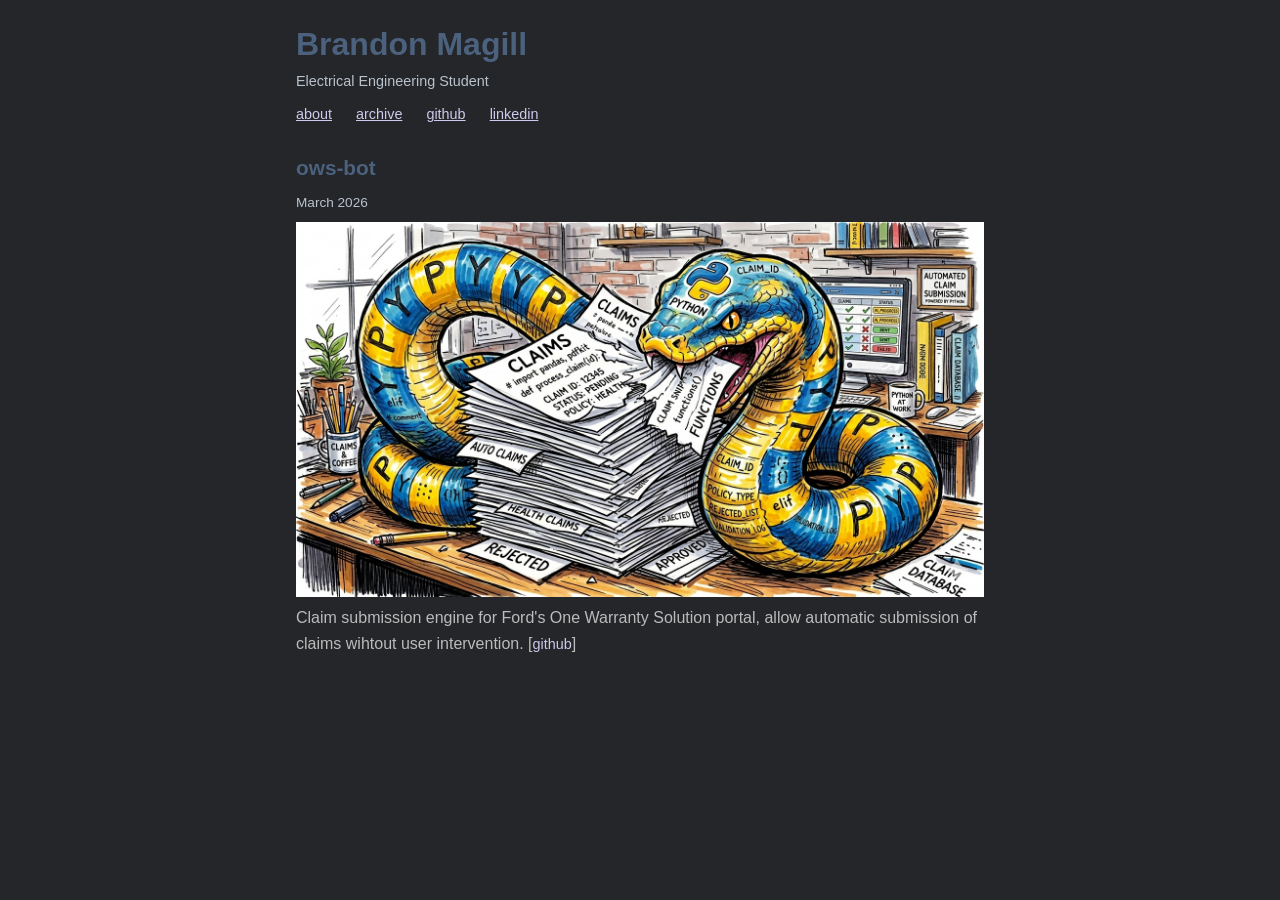
==== index.html @ 33e07135 "initial site" ====
<!DOCTYPE html>
<html lang="en">
<head>
  <meta charset="UTF-8">
  <meta name="viewport" content="width=device-width, initial-scale=1.0">
  <title>Brandon Magill</title>
  <link rel="stylesheet" href="style.css">
</head>
<body>
  <div class="container">
    

    <header>
      <h1>Brandon Magill</h1>
      <p>Electrical Engineering Student</p>
    </header>
    
    
    <nav>
      <ul>
        <li><a href="about.html">about</a></li>
        <li><a href="archive.html">archive</a></li>
        <li><a href="https://github.com/bmaglll/" target="_blank" rel="noopener">github</a></li>
        <li><a href="https://www.linkedin.com/in/brandon-m-583026331/" target="_blank" rel="noopener">linkedin</a></li>
      </ul>
    </nav>

    

    <main id="recent-posts"></main>
  </div>

  <script>
    fetch('archive.html')
      .then(r => r.text())
      .then(html => {
        const doc = new DOMParser().parseFromString(html, 'text/html');
        const posts = doc.querySelectorAll('.post');
        const container = document.getElementById('recent-posts');
        for (let i = 0; i < 3 && i < posts.length; i++) {
          container.appendChild(posts[i].cloneNode(true));
        }
      });
  </script>
</body>
</html>
---- style.css ----
* {
  margin: 0;
  padding: 0;
  box-sizing: border-box;
}

body {
  background: #242629;
  font-family: -apple-system, BlinkMacSystemFont, "Segoe UI", Helvetica, Arial, sans-serif;
  color: #4B617D;
  line-height: 1.6;
}

.container {
  max-width: 720px;
  margin: 0 auto;
  padding: 1.2rem 1rem;
}

header {
  margin-bottom: 0.5rem;
}

header h1 {
  font-size: 2rem;
  font-weight: 700;
}

header p {
  color: #BAC2CC;
  font-size: 0.9rem;
}

nav {
  margin-bottom: 1.5rem;
}

nav ul {
  list-style: none;
  display: flex;
  gap: 1.5rem;
}

a {
  color: #CEC9ED;
  text-decoration: none;
  font-size: 0.9rem;
}

a:hover {
  text-decoration: underline;
}

nav a {
  text-decoration: underline;
}

.block {
  margin-bottom: 2.5rem;
}

.block h2 {
  font-size: 1.3rem;
  margin-bottom: 0.5rem;
}

.block .date {
  font-size: 0.85rem;
  color: #BAC2CC;
  margin-bottom: 0.5rem;
}

.block img {
  max-width: 100%;
  height: auto;
  background: #3a3a3a;
  display: block;
  margin-bottom: 0.5rem;
}

.block p {
  color: #bbb;
}
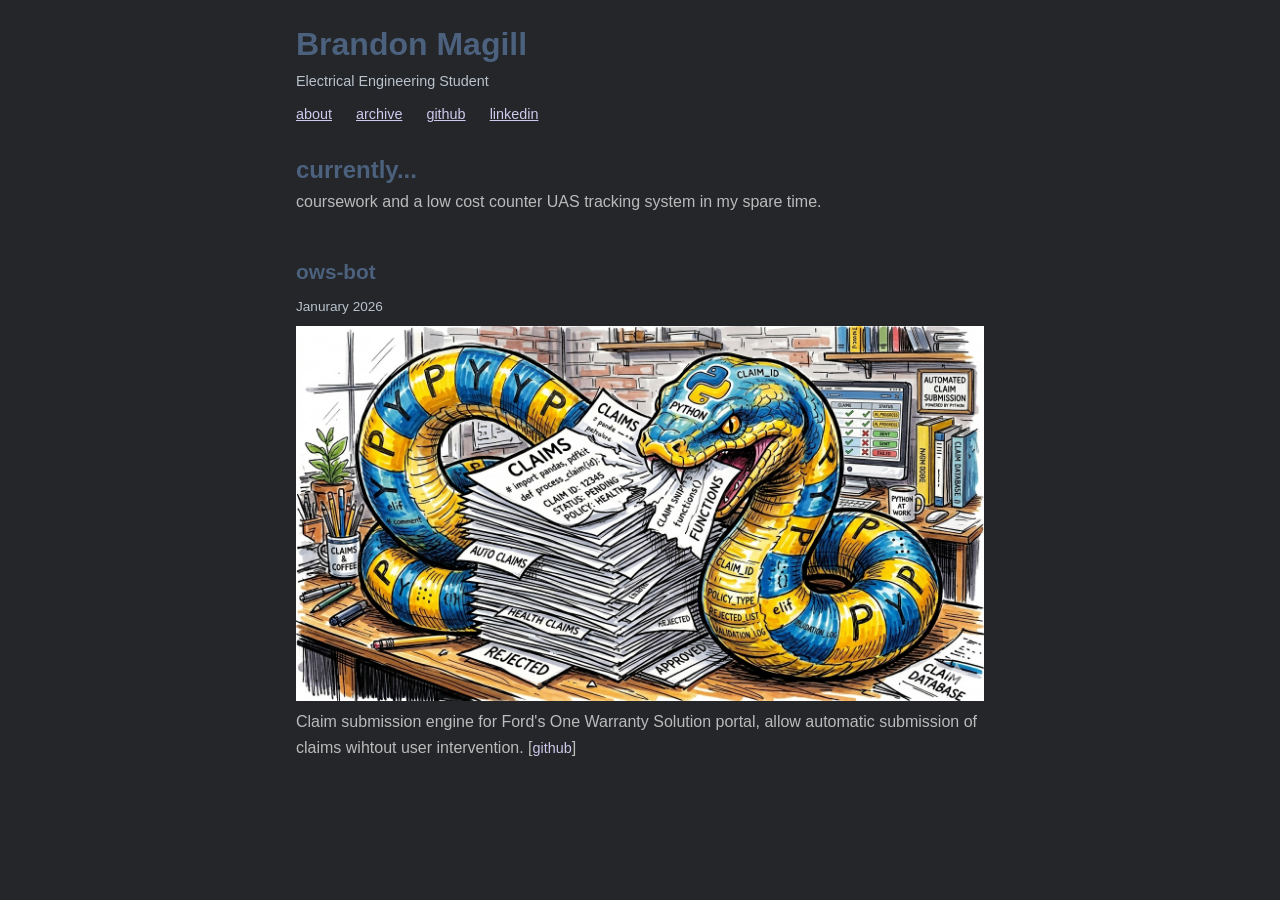
==== commit ac29567b: "move currently" ====
--- a/index.html
+++ b/index.html
@@ -25,7 +25,10 @@
       </ul>
     </nav>
 
-    
+    <section class="block">
+      <h1>currently...</h2>
+        <p>coursework and a low cost counter UAS tracking system in my spare time.</p>
+    </section>   
 
     <main id="recent-posts"></main>
   </div>
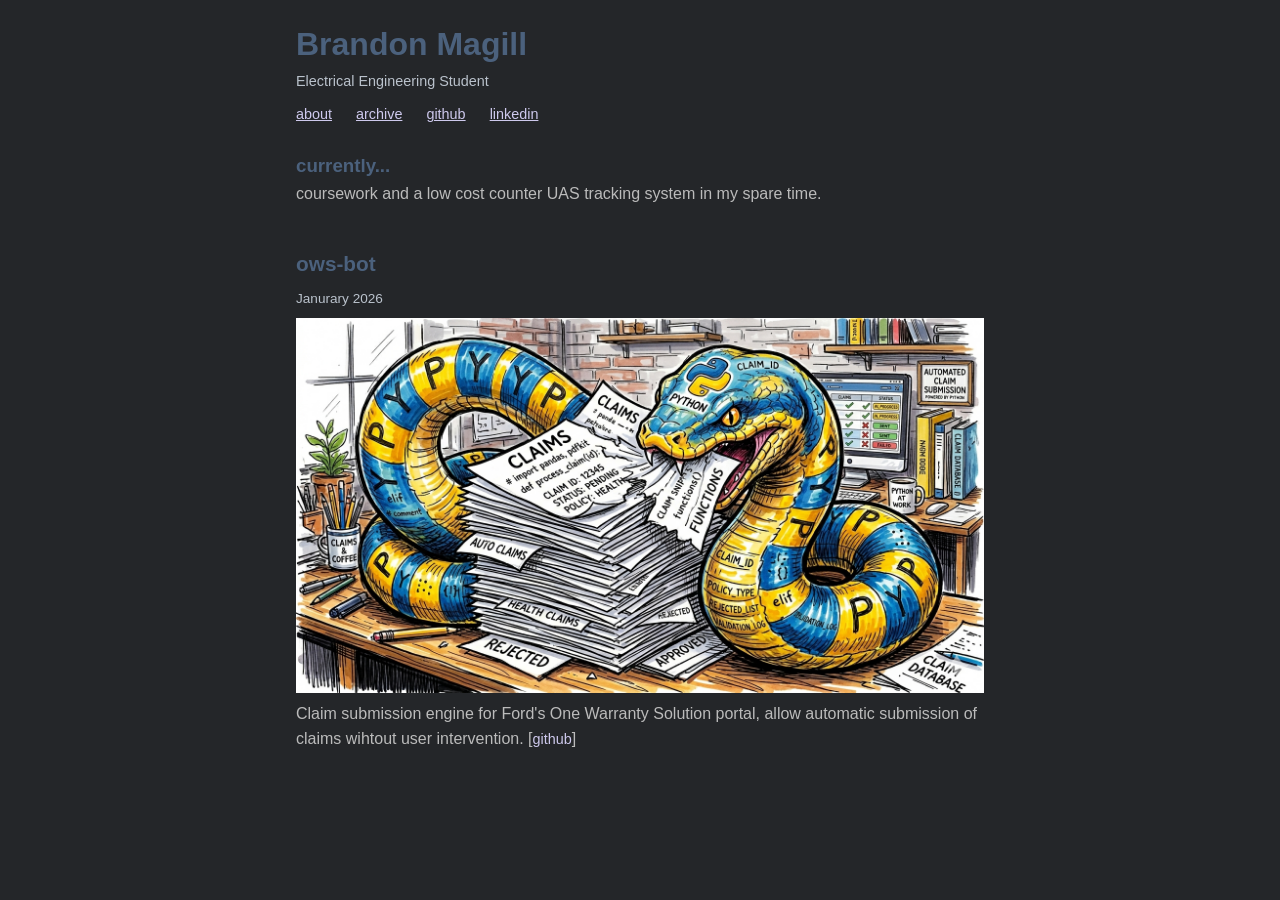
==== commit 750a2fb7: "resize" ====
--- a/index.html
+++ b/index.html
@@ -26,7 +26,7 @@
     </nav>
 
     <section class="block">
-      <h1>currently...</h2>
+      <h3>currently...</h3>
         <p>coursework and a low cost counter UAS tracking system in my spare time.</p>
     </section>   
 
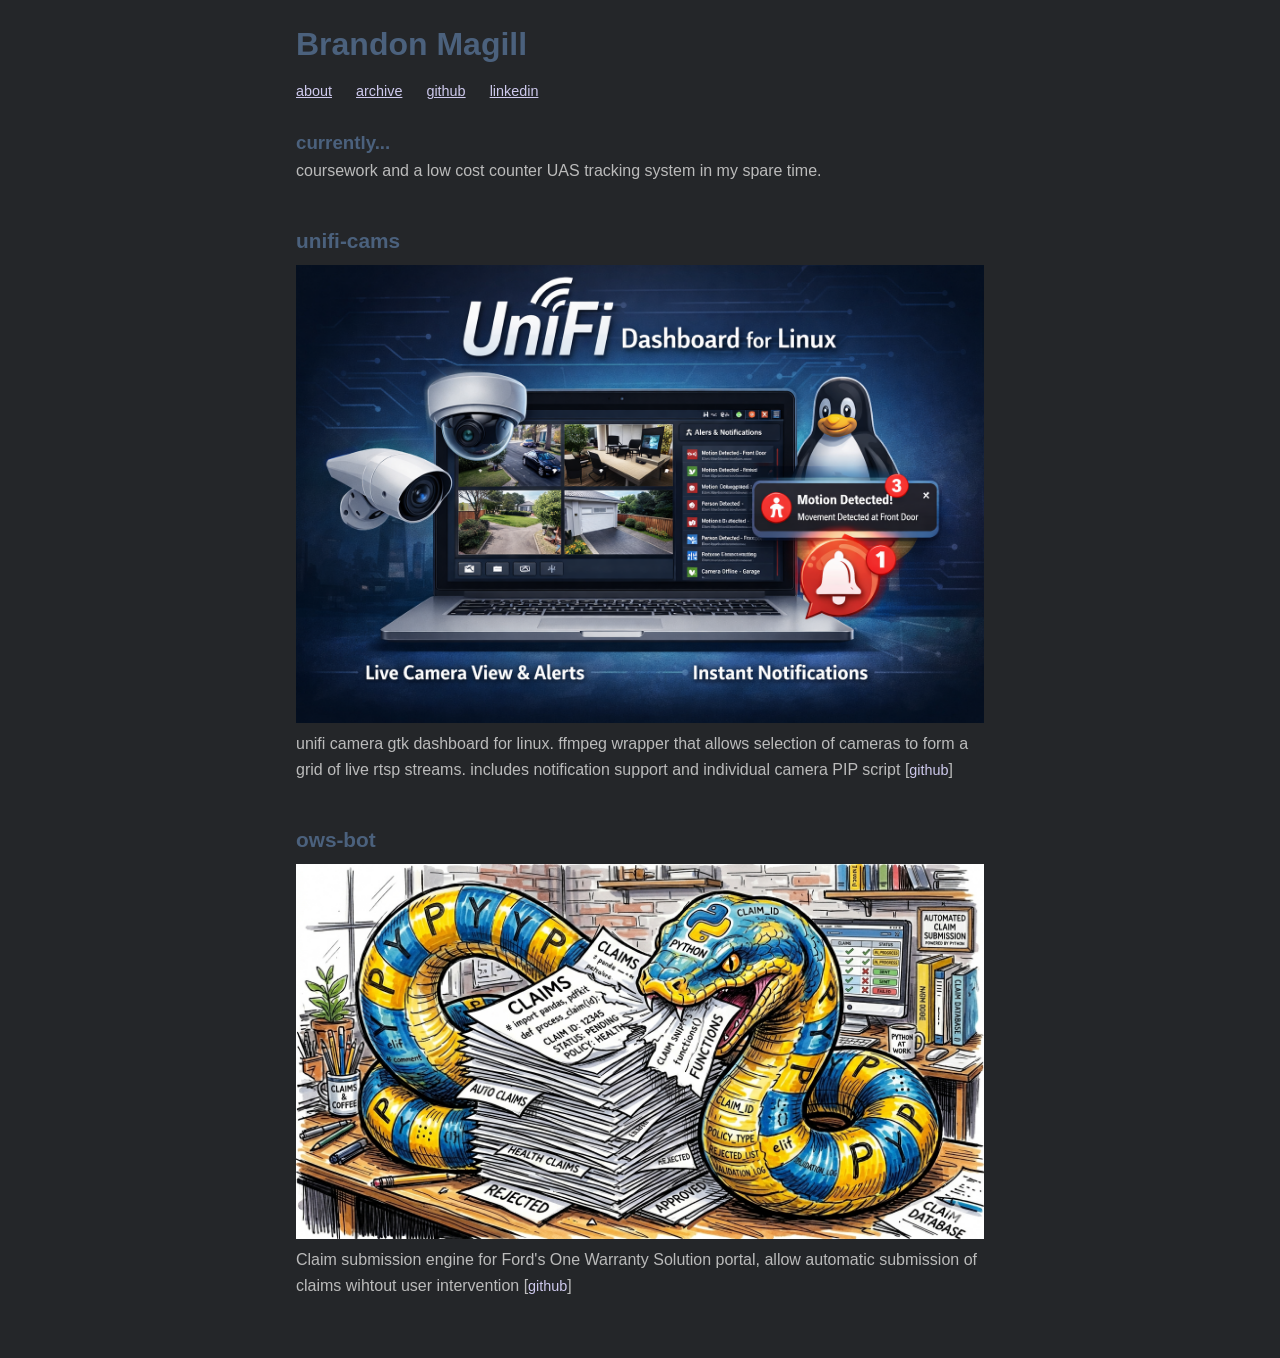
==== commit b43bd749: "title" ====
--- a/index.html
+++ b/index.html
@@ -5,6 +5,7 @@
   <meta name="viewport" content="width=device-width, initial-scale=1.0">
   <title>Brandon Magill</title>
   <link rel="stylesheet" href="style.css">
+  <link rel="icon" href="favicon.png">
 </head>
 <body>
   <div class="container">
@@ -12,7 +13,6 @@
 
     <header>
       <h1>Brandon Magill</h1>
-      <p>Electrical Engineering Student</p>
     </header>
     
     
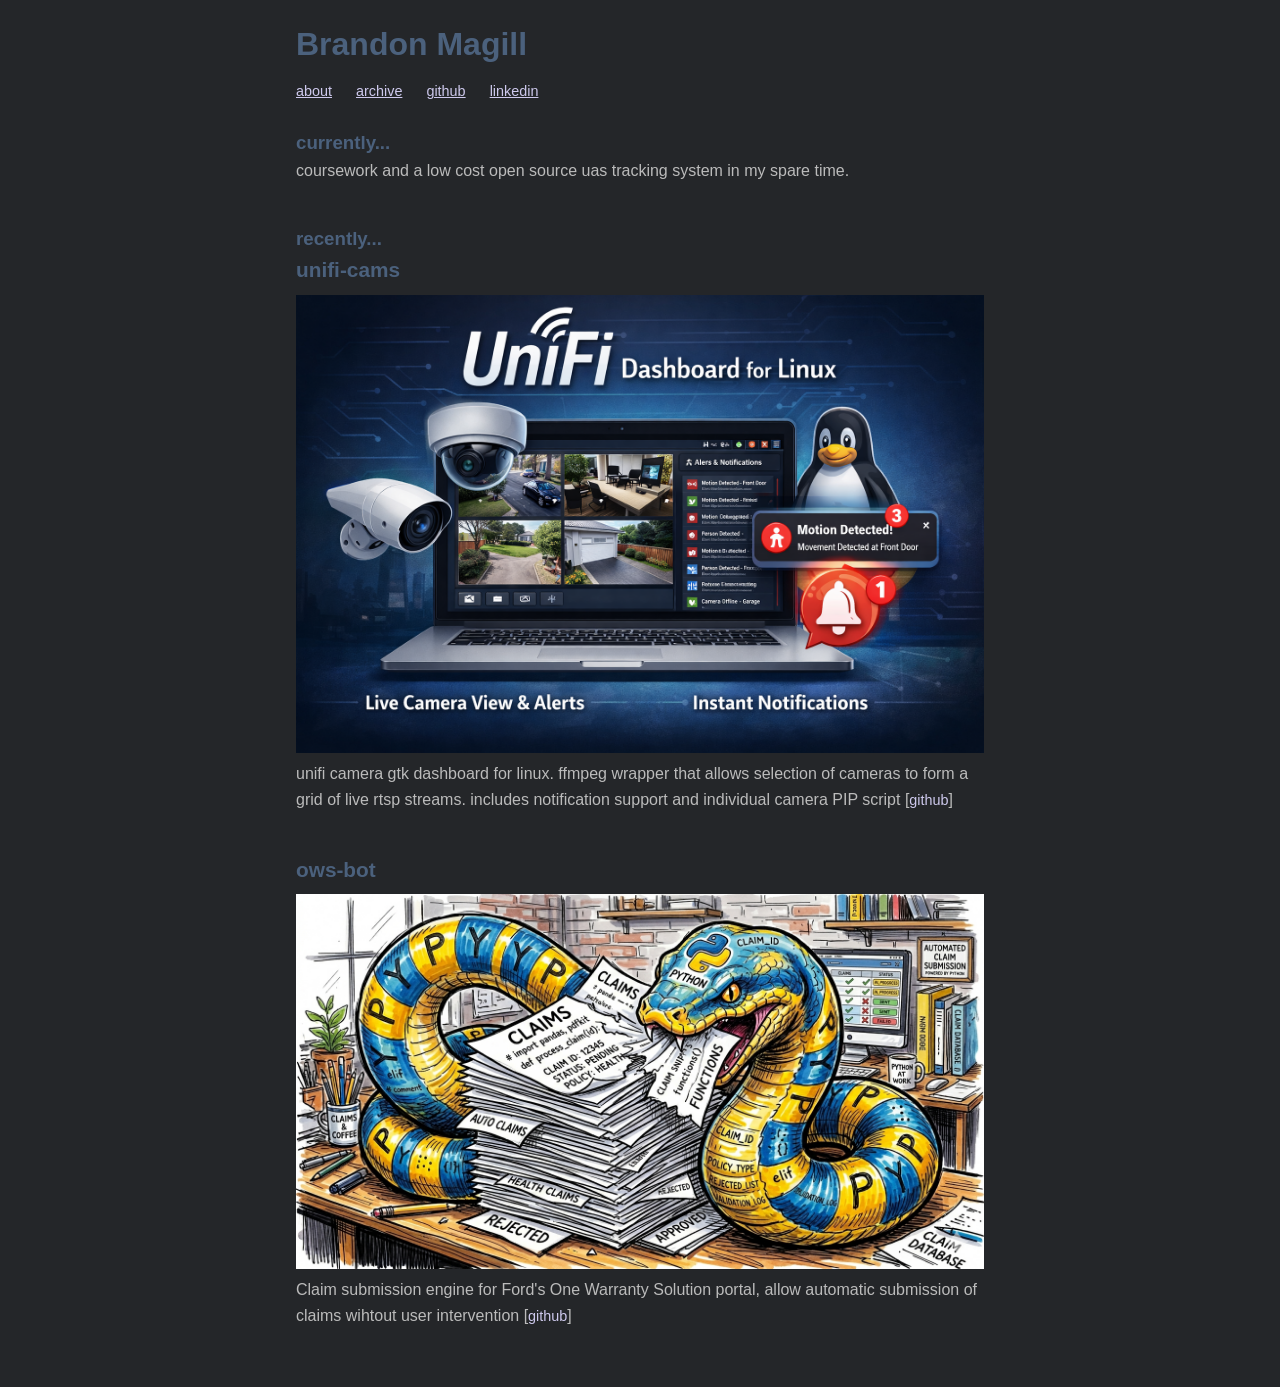
==== commit 55fda9c6: "update site" ====
--- a/index.html
+++ b/index.html
@@ -27,8 +27,14 @@
 
     <section class="block">
       <h3>currently...</h3>
-        <p>coursework and a low cost counter UAS tracking system in my spare time.</p>
+        <p>coursework and a low cost open source uas tracking system in my spare time.</p>
     </section>   
+    
+
+    <section class="block">
+      <h3>recently...</h3>
+    <section class="block">
+
 
     <main id="recent-posts"></main>
   </div>
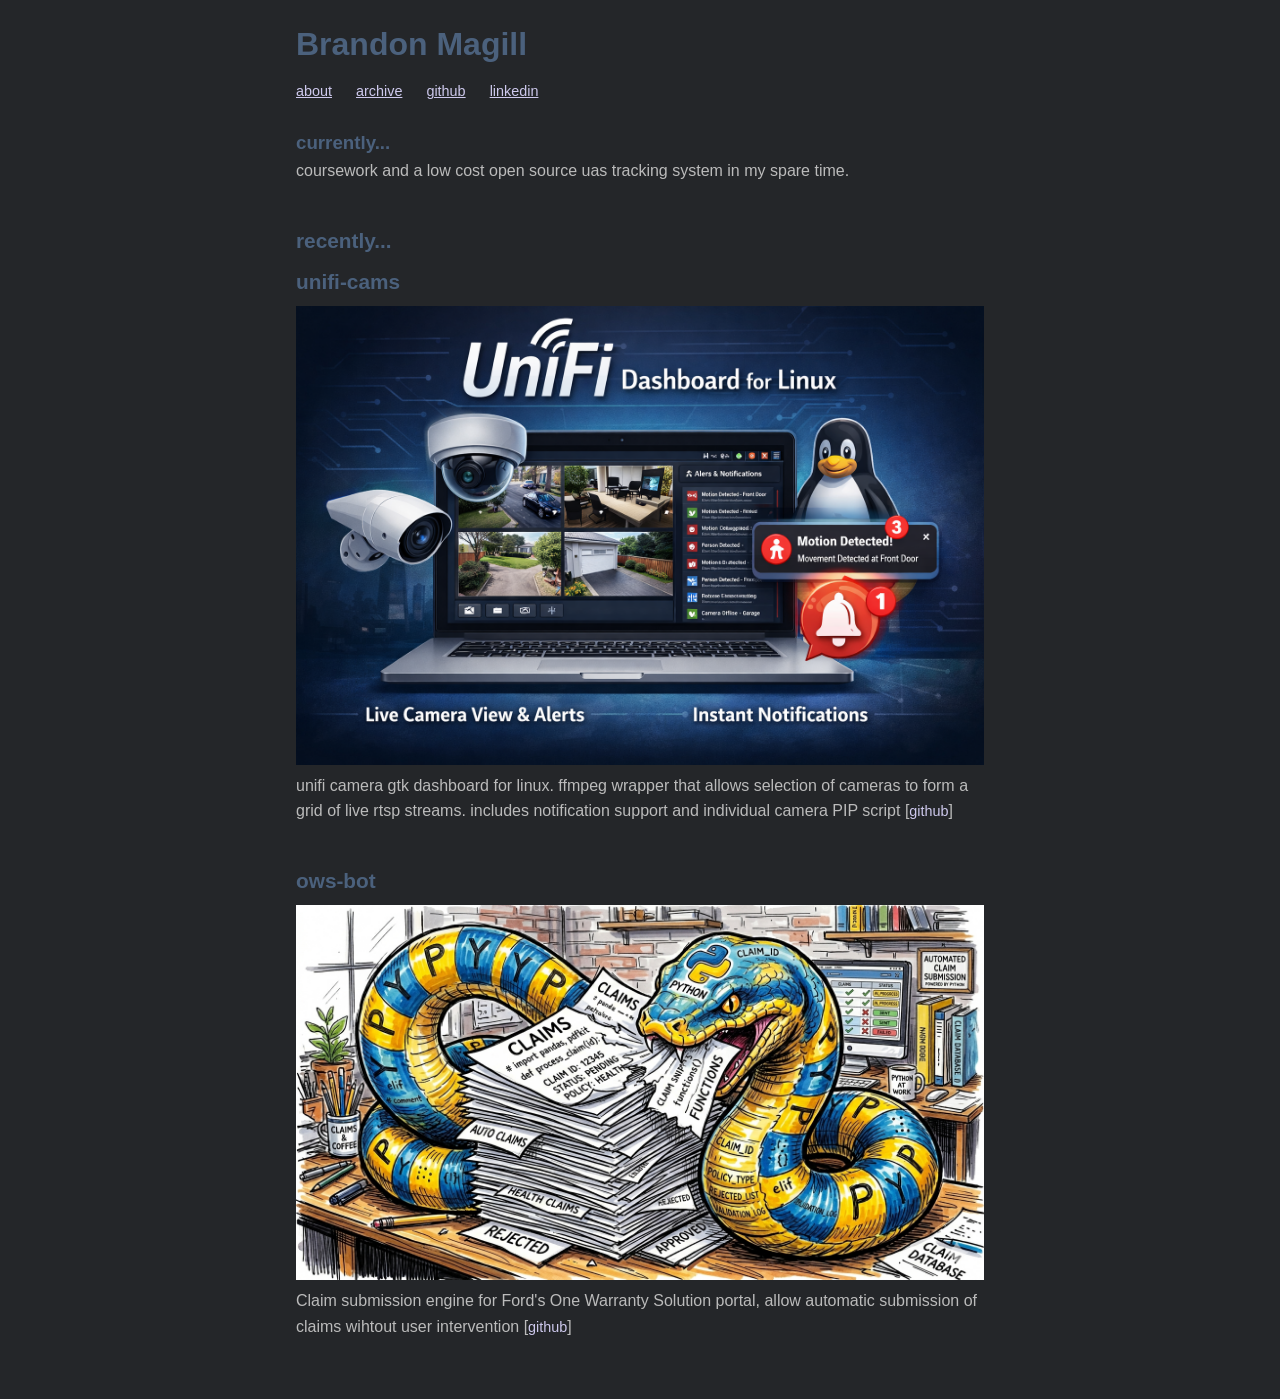
==== commit 694f1f5a: "update site" ====
--- a/index.html
+++ b/index.html
@@ -32,7 +32,7 @@
     
 
     <section class="block">
-      <h3>recently...</h3>
+      <h2>recently...</h2>
     <section class="block">
 
 
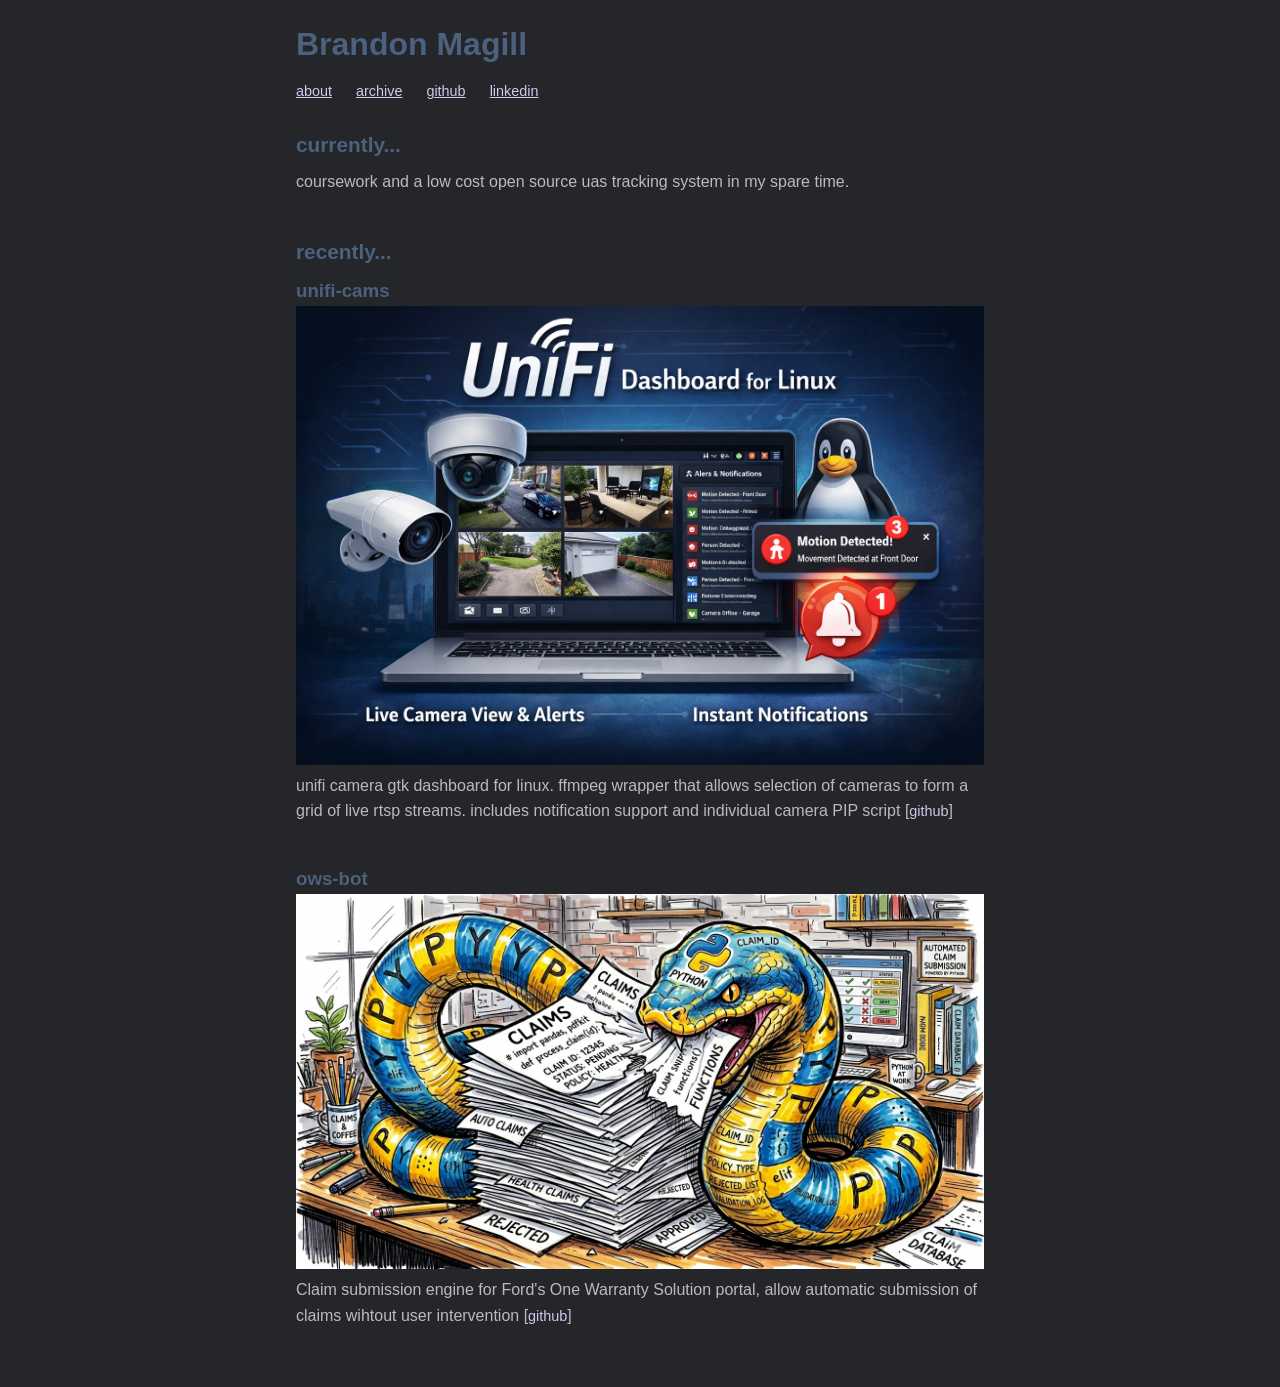
==== commit 72d63c3f: "update site" ====
--- a/index.html
+++ b/index.html
@@ -26,7 +26,7 @@
     </nav>
 
     <section class="block">
-      <h3>currently...</h3>
+      <h2>currently...</h2>
         <p>coursework and a low cost open source uas tracking system in my spare time.</p>
     </section>   
     
